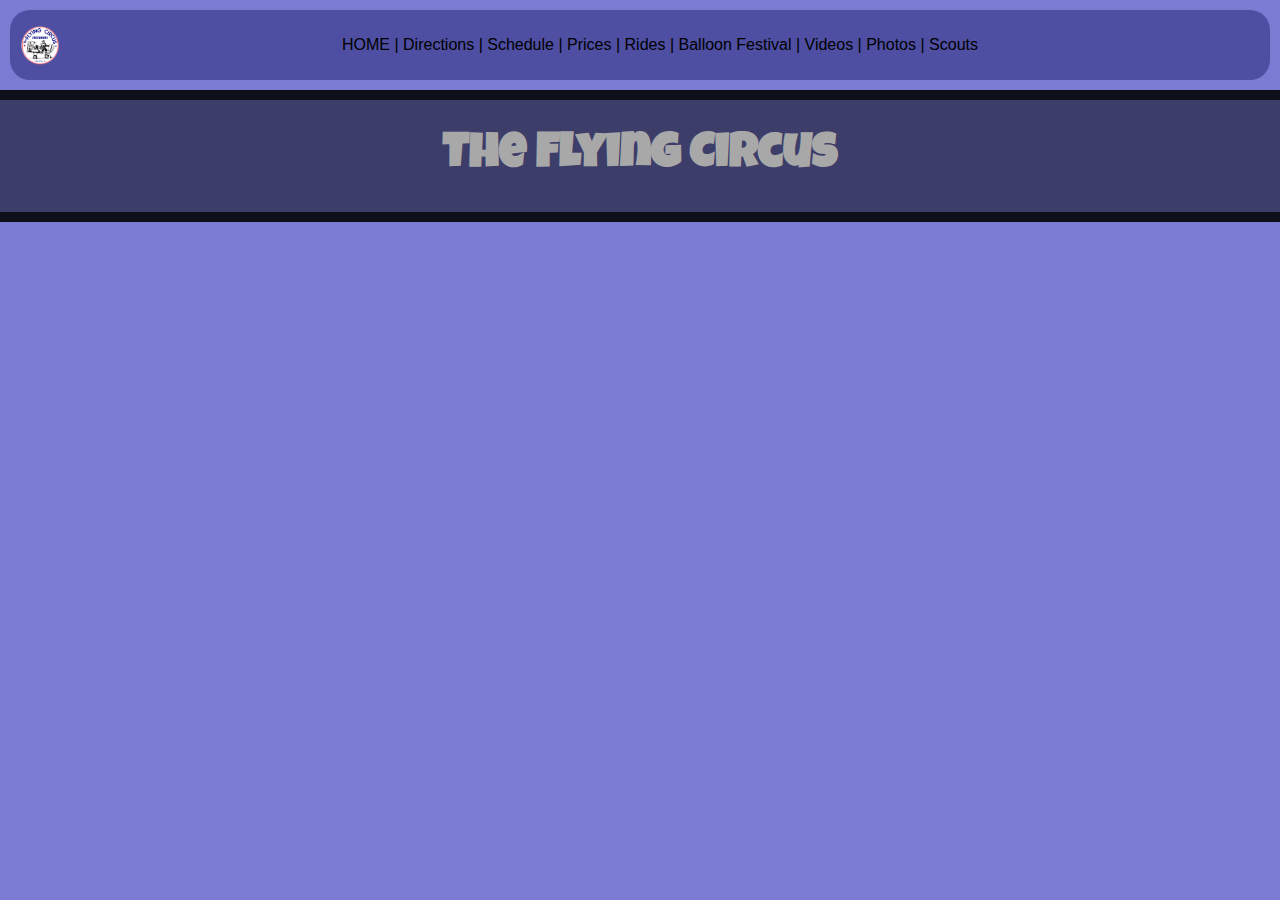
==== index.html @ f6d54679 "Added the title and new font" ====
<html>

<head>
    <meta name="description"
        content="Flying Circus Aerodrome &amp; Airshow, Bealeton VA - All American Barstorming Airshow. Featuring Wing Walking, Parachuting, Aerobatic Acts and other avation activities in the 1920-30's Barnstorming tradition">
    <meta name="keywords" content="flying circus aerodrome airshow bealeton VA virgina biplane plane
                bi-plane airplane show vintage antique WWI WWII classic car motorcycle
            barn storm barnstorm barnstorming airline avation 99 tribute piper cub 
            stearman fleet aerobatic waco parachute skydive jump demo">

    <title>Flying Circus Aerodrome &amp; Airshow</title>
    <link rel="stylesheet" type="text/css" href="index.css">
    <meta property="og:title" content="Flying Circus Airshow">
    <meta property="og:type" content="activity">
    <meta property="og:url" content="http://www.flyingcircusairshow.com">
    <meta property="og:image" content="http://www.flyingcircusairshow.com/images/fca-air.gi">
    <meta property="og:site_name" content="Flying Circus Airshow">
    <meta property="fb:admins" content="1493547952">
</head>

<body>
    <nav>
        <p>
        <img src="logo.gif" alt="Logo">
        <a href="index.html"> HOME </a> | 
        <a href="map.html"> Directions </a> | 
        <a href="schedule.html"> Schedule </a> | 
        <a href="prices.html"> Prices </a> | 
        <a href="rides.html"> Rides </a> | 
        <a href="balloon.html"> Balloon Festival </a> | 
        <a href="video-gallery.html"> Videos </a> | 
        <a href="photo-gallery.html"> Photos </a> | 
        <a href="scouts.html"> Scouts </a>
        </p>
    </nav>
    <header>
        <h1>The Flying Circus</h1>
    </header>
    <section>
        
    </section>
    

</body>

</html>
---- index.css ----
@import url('https://fonts.googleapis.com/css2?family=Luckiest+Guy&family=Permanent+Marker&display=swap');

* {
    font-family:Verdana, Geneva, Tahoma, sans-serif;
}
body {
    margin: 0;
    background-color: rgb(123, 123, 212);
}
nav {
    margin: 10px;
    text-align: center;
    background-color: rgb(78, 78, 162);
    color: black;
    padding: 10px;
    border-radius: 20px;
}
nav img {
    max-width: 40px;
    max-height: fit-content;
    float: left;
    position: relative;
    margin-top: -10px;
}
a {
    text-decoration: none;
    color: black;
}
a:hover{
    color: yellow;
}
header {
    margin-top: 10px;
    text-align: center;
    background-color: rgba(0, 0, 0, 0.5);
    border-top: 10px solid rgba(0, 0, 0, 0.75);
    border-bottom: 10px solid rgba(0, 0, 0, 0.75);

}
h1{
    font-family: 'Luckiest Guy', cursive;
    font-size: 3em;
    color: rgb(168, 168, 168);
}
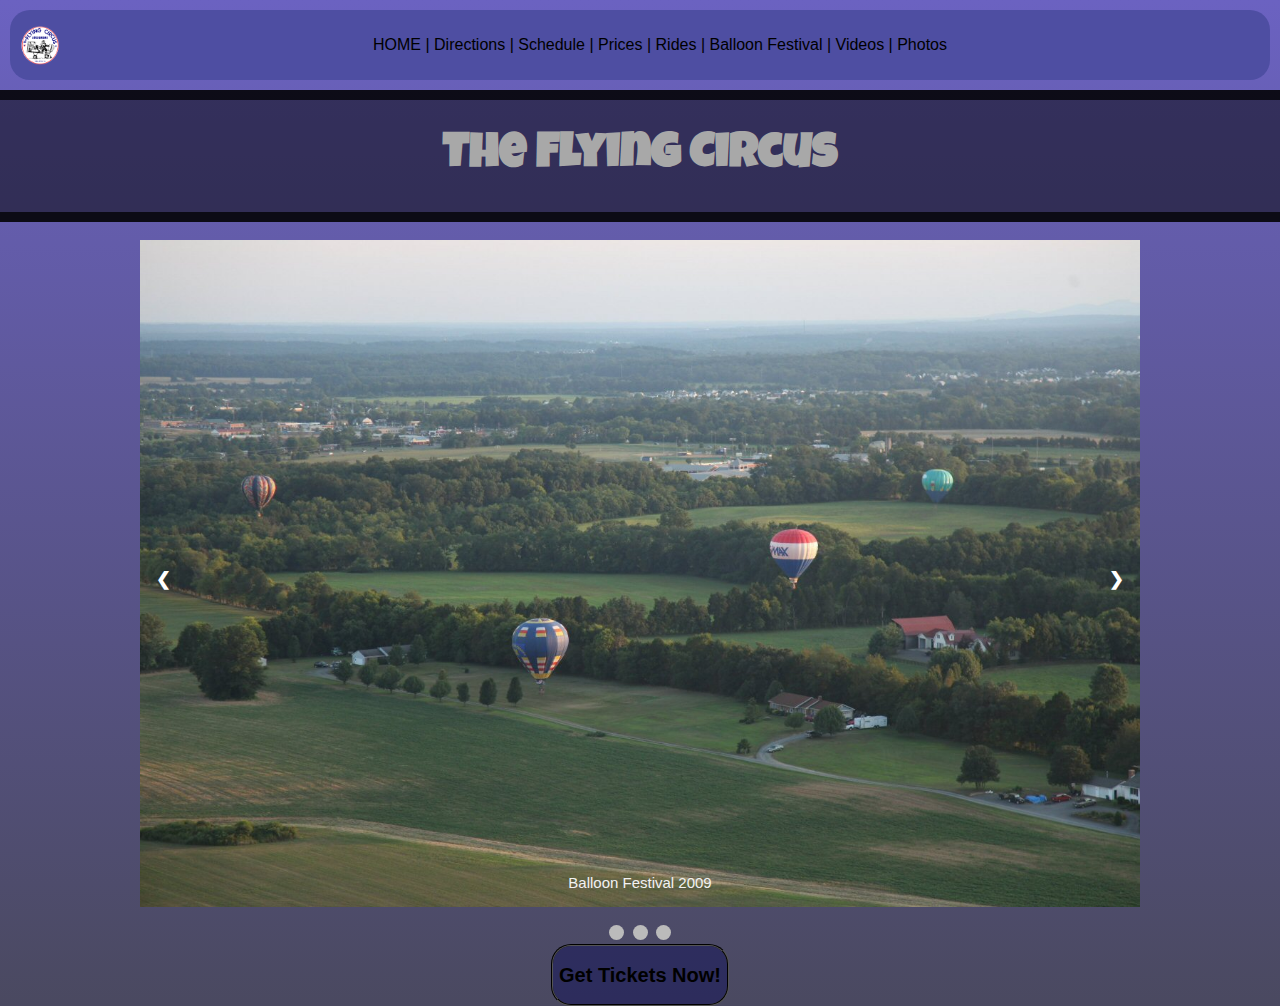
==== commit 64249674: "Added a script for image slideshow, and the images for it" ====
--- a/index.html
+++ b/index.html
@@ -16,30 +16,57 @@
     <meta property="og:image" content="http://www.flyingcircusairshow.com/images/fca-air.gi">
     <meta property="og:site_name" content="Flying Circus Airshow">
     <meta property="fb:admins" content="1493547952">
+    <script src="index.js"></script>
 </head>
 
 <body>
-    <nav>
-        <p>
-        <img src="logo.gif" alt="Logo">
-        <a href="index.html"> HOME </a> | 
-        <a href="map.html"> Directions </a> | 
-        <a href="schedule.html"> Schedule </a> | 
-        <a href="prices.html"> Prices </a> | 
-        <a href="rides.html"> Rides </a> | 
-        <a href="balloon.html"> Balloon Festival </a> | 
-        <a href="video-gallery.html"> Videos </a> | 
-        <a href="photo-gallery.html"> Photos </a> | 
-        <a href="scouts.html"> Scouts </a>
-        </p>
-    </nav>
-    <header>
-        <h1>The Flying Circus</h1>
-    </header>
-    <section>
-        
-    </section>
-    
+    <div id="start">
+        <nav>
+            <p>
+                <img src="logo.gif" alt="Logo">
+                <a href="index.html"> HOME </a> |
+                <a href="map.html"> Directions </a> |
+                <a href="schedule.html"> Schedule </a> |
+                <a href="tickets.html"> Prices </a> |
+                <a href="rides.html"> Rides </a> |
+                <a href="balloon.html"> Balloon Festival </a> |
+                <a href="video-gallery.html"> Videos </a> |
+                <a href="photo-gallery.html"> Photos </a> 
+            </p>
+        </nav>
+
+        <header>
+            <h1>The Flying Circus</h1>
+        </header>
+        <br>
+        <div class="slideshow-container">
+            <div class="mySlides fade" style="display: block;">
+              <img src="pic-24.jpg">
+              <div class="text">Balloon Festival 2009</div>
+            </div>
+          
+            <div class="mySlides fade">
+              <img src="03-lg.jpg">
+              <div class="text">Dave Brown's Stearman "No Bucks - No Buck Rogers" Aerobatic Rides</div>
+            </div>
+          
+            <div class="mySlides fade">
+              <img src="Pic-13.jpg">
+              <div class="text">Caption Three</div>
+            </div>
+            <a class="prev" onclick="plusSlides(-1)">&#10094;</a>
+            <a class="next" onclick="plusSlides(1)">&#10095;</a>
+          </div>
+          <br>
+          <div style="text-align:center">
+            <span class="dot" onclick="currentSlide(1)"></span>
+            <span class="dot" onclick="currentSlide(2)"></span>
+            <span class="dot" onclick="currentSlide(3)"></span>
+          </div>
+        <section id="tickets">
+            <a href="tickets.html"><button><h2>Get Tickets Now!</h2></button></a>
+        </section>
+    </div>
 
 </body>
 
--- a/index.css
+++ b/index.css
@@ -2,11 +2,13 @@
 
 * {
     font-family:Verdana, Geneva, Tahoma, sans-serif;
+    box-sizing:border-box;
 }
 body {
     margin: 0;
-    background-color: rgb(123, 123, 212);
+    background:linear-gradient(to bottom, rgb(107, 98, 193), rgb(74, 73, 96));
 }
+
 nav {
     margin: 10px;
     text-align: center;
@@ -41,4 +43,105 @@
     font-family: 'Luckiest Guy', cursive;
     font-size: 3em;
     color: rgb(168, 168, 168);
+}
+section{
+    align-items: center;
+    text-align: center;
+}
+h2{
+    text-align: center;
+    width: fit-content;
+}
+button{
+    background-color: rgba(16, 16, 87, 0.5);
+    border-radius: 20px;
+    border-style: groove;
+
+}
+button:hover {
+    box-shadow: 0 4px 8px 0 rgba(0, 0, 0, 0.2), 0 6px 20px 0 rgba(0, 0, 0, 0.19);
+}
+
+/* Slideshow container */
+.slideshow-container {
+  max-width: 1000px;
+  position: relative;
+  margin: auto;
+}
+
+.mySlides {
+  display: none;
+}
+
+.prev, .next {
+  cursor: pointer;
+  position: absolute;
+  top: 50%;
+  width: auto;
+  margin-top: -22px;
+  padding: 16px;
+  color: white;
+  font-weight: bold;
+  font-size: 18px;
+  transition: 0.6s ease;
+  border-radius: 0 3px 3px 0;
+  user-select: none;
+}
+
+.next {
+  right: 0;
+  border-radius: 3px 0 0 3px;
+}
+
+.prev:hover, .next:hover {
+  background-color: rgba(0,0,0,0.8);
+}
+
+/* Caption text */
+.text {
+  color: #f2f2f2;
+  font-size: 15px;
+  padding: 8px 12px;
+  position: absolute;
+  bottom: 8px;
+  width: 100%;
+  text-align: center;
+}
+
+/* Number text (1/3 etc) */
+.numbertext {
+  color: #f2f2f2;
+  font-size: 12px;
+  padding: 8px 12px;
+  position: absolute;
+  top: 0;
+}
+
+.dot {
+  cursor: pointer;
+  height: 15px;
+  width: 15px;
+  margin: 0 2px;
+  background-color: #bbb;
+  border-radius: 50%;
+  display: inline-block;
+  transition: background-color 0.6s ease;
+}
+
+.active, .dot:hover {
+  background-color: #717171;
+}
+
+.fade {
+  animation-name: fade;
+  animation-duration: 1.5s;
+}
+
+@keyframes fade {
+  from {opacity: .4}
+  to {opacity: 1}
+}
+
+.mySlides img{
+    max-width: 1000px;
 }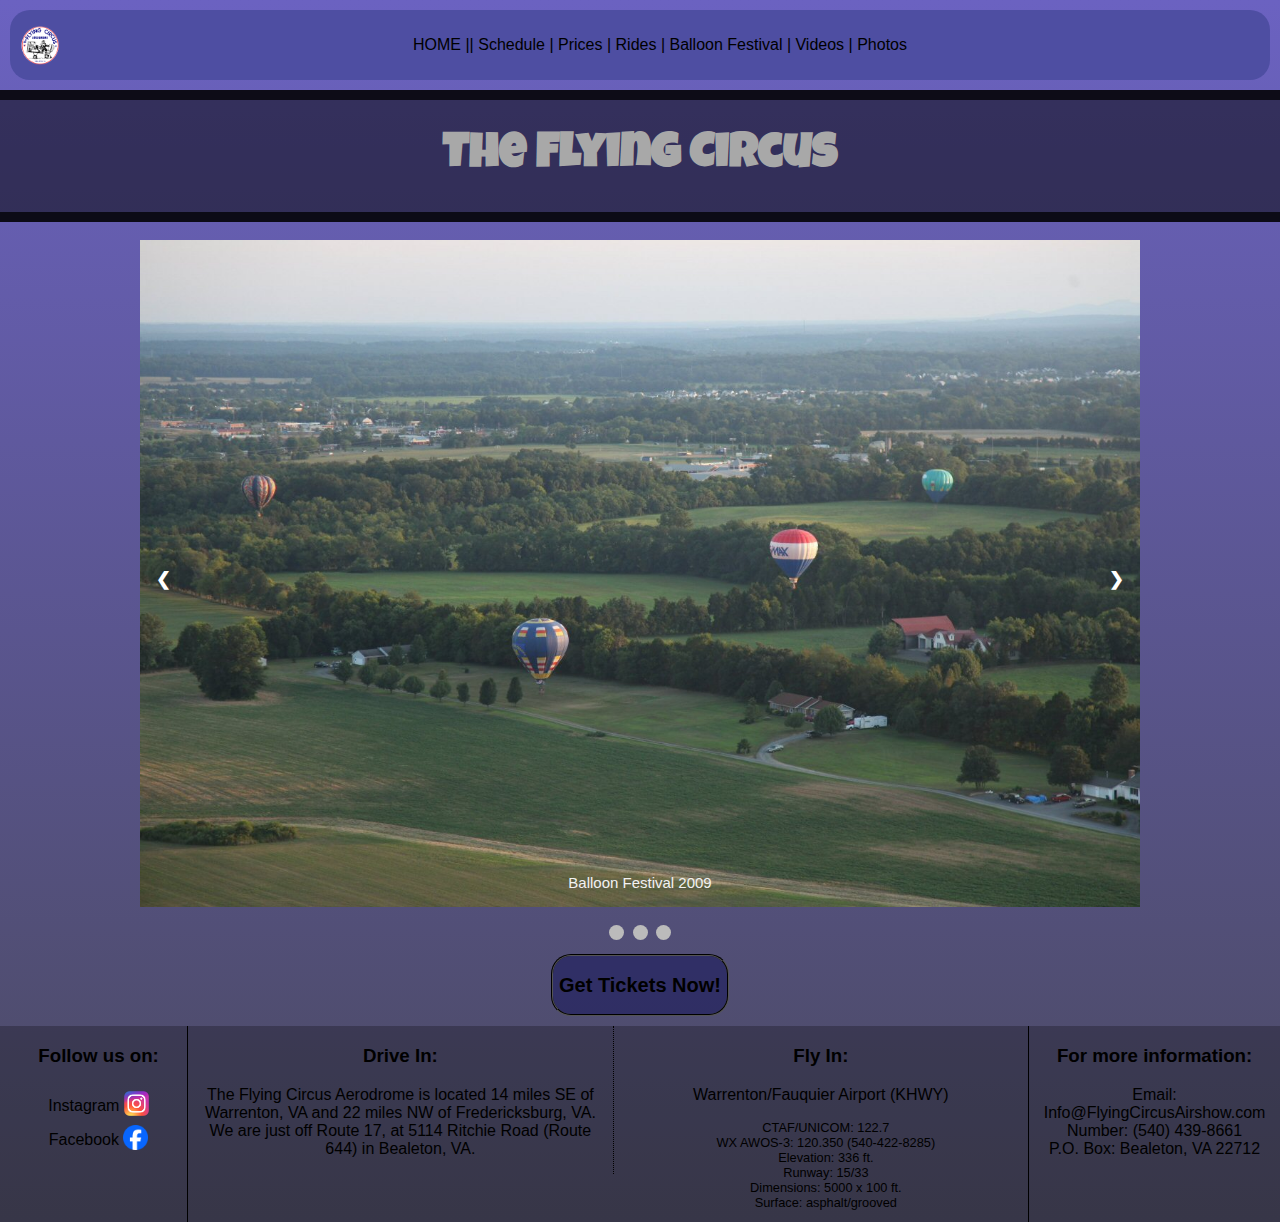
==== commit 86f3609e: "Added a footer for the page" ====
--- a/index.html
+++ b/index.html
@@ -24,8 +24,7 @@
         <nav>
             <p>
                 <img src="logo.gif" alt="Logo">
-                <a href="index.html"> HOME </a> |
-                <a href="map.html"> Directions </a> |
+                <a href="index.html"> HOME </a> ||
                 <a href="schedule.html"> Schedule </a> |
                 <a href="tickets.html"> Prices </a> |
                 <a href="rides.html"> Rides </a> |
@@ -63,10 +62,48 @@
             <span class="dot" onclick="currentSlide(2)"></span>
             <span class="dot" onclick="currentSlide(3)"></span>
           </div>
+          
         <section id="tickets">
             <a href="tickets.html"><button><h2>Get Tickets Now!</h2></button></a>
         </section>
     </div>
+    <footer>
+        <section id="socials">
+            <h3>Follow us on:</h3>
+            <ul>
+                <li><a href="https://www.instagram.com/explore/locations/338762656212856/bealton-flying-circus/?hl=en" target="_blank">Instagram </a><img src="Instagram_logo_2016.svg.png" alt="Instagram Logo" width="25px"></li>
+                <li><a href="https://www.facebook.com/flyingcircusairshow" target="_blank">Facebook </a><img src="Facebook_Logo_2023.png" alt="Facebook" width="25px"></li>
+            </ul>
+
+        </section>
+        <section id="directions">
+            <div class="driveIn">
+                <h3>Drive In:</h3>
+                <p>The Flying Circus Aerodrome is located 14 miles SE of Warrenton, VA and 22 miles NW of Fredericksburg, VA.<br>
+                    We are just off Route 17, at 5114 Ritchie Road (Route 644) in Bealeton, VA.</p>
+            </div>
+            <div class="flyIn">
+                <h3>Fly In:</h3>
+                <p>Warrenton/Fauquier Airport (KHWY)</p>
+                <ul>
+                    <li>CTAF/UNICOM: 122.7</li>
+                    <li>WX AWOS-3: 120.350 (540-422-8285)</li>
+                    <li>Elevation: 336 ft.</li>
+                    <li>Runway: 15/33</li>
+                    <li>Dimensions: 5000 x 100 ft.</li>
+                    <li>Surface: asphalt/grooved</li>
+                </ul>
+            </div>
+        </section>
+        <section id="contactInfo">
+            <h3>For more information:</h3>
+            <ul>
+                <li>Email: Info@FlyingCircusAirshow.com</li>
+                <li>Number: (540) 439-8661</li>
+                <li>P.O. Box: Bealeton, VA 22712</li>
+            </ul>
+        </section>
+    </footer>
 
 </body>
 
--- a/index.css
+++ b/index.css
@@ -97,7 +97,6 @@
   background-color: rgba(0,0,0,0.8);
 }
 
-/* Caption text */
 .text {
   color: #f2f2f2;
   font-size: 15px;
@@ -108,7 +107,6 @@
   text-align: center;
 }
 
-/* Number text (1/3 etc) */
 .numbertext {
   color: #f2f2f2;
   font-size: 12px;
@@ -144,4 +142,61 @@
 
 .mySlides img{
     max-width: 1000px;
+}
+
+#tickets{
+    margin-top: 10px;
+    margin-bottom: 10px;
+}
+/* Footer information --socials--directions--contact info-- */
+footer{
+    display: flex;
+    background-color: rgba(0,0,0,0.25);
+}
+/* Social box */
+#socials{
+    border-right: 1px solid black;
+    width: 15%;
+    margin-left: 10px;
+    margin-right: 10px;
+}
+#socials ul{
+    padding: 0;
+    list-style-type: none;
+}
+#socials ul li{
+    padding-top: 5px;
+    padding-bottom: 5px;
+}
+
+#socials img{
+    margin-bottom: -5px;
+}
+
+#directions{
+    width: 70%;
+}
+.driveIn{
+    border-right: 1px dotted black;
+    float: left;
+    width: 50%;
+    padding-right: 10px;
+}
+.flyIn{
+    border-right: 1px solid black;
+    float: left;
+    width:50%;
+}
+.flyIn ul{
+    list-style-type: none;
+    font-size: 0.8em;
+    padding-left: 10px;
+}
+
+#contactInfo{
+    width: auto;
+}
+#contactInfo ul{
+    list-style-type: none;
+    padding: 0;  
 }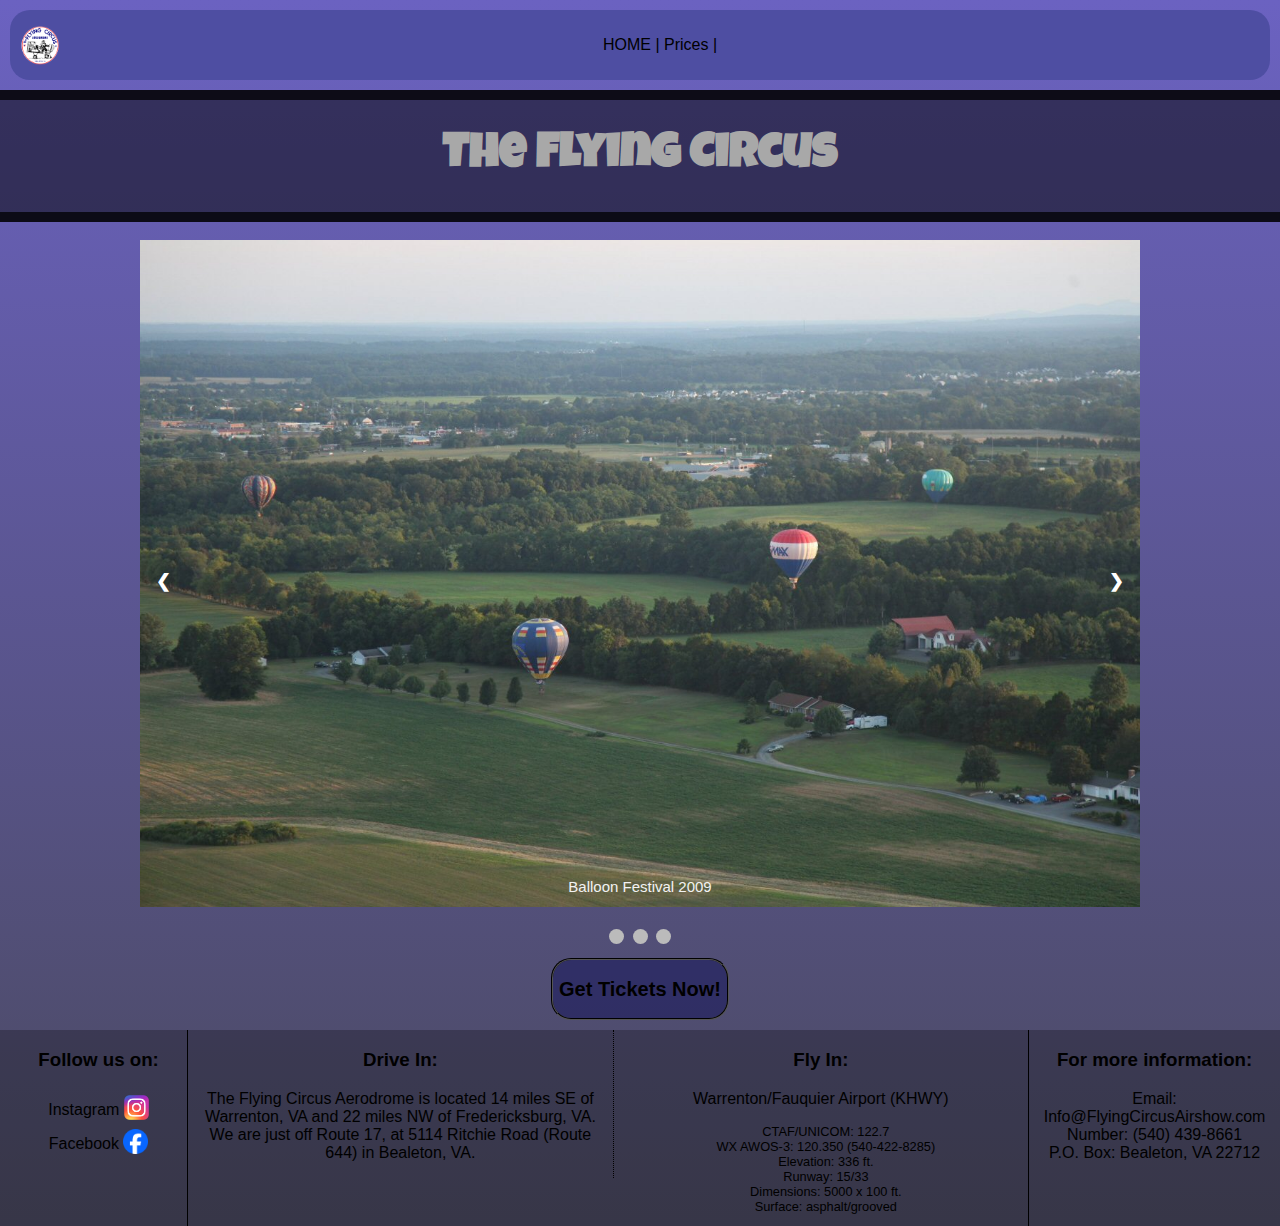
==== commit f98d5cf8: "Minor changes" ====
--- a/index.html
+++ b/index.html
@@ -1,3 +1,4 @@
+<!DOCTYPE html>
 <html>
 
 <head>
@@ -24,13 +25,10 @@
         <nav>
             <p>
                 <img src="logo.gif" alt="Logo">
-                <a href="index.html"> HOME </a> ||
-                <a href="schedule.html"> Schedule </a> |
+                <a href="index.html"> HOME </a> |
+                <!-- <a href="schedule.html"> Schedule </a> | -->
                 <a href="tickets.html"> Prices </a> |
-                <a href="rides.html"> Rides </a> |
-                <a href="balloon.html"> Balloon Festival </a> |
-                <a href="video-gallery.html"> Videos </a> |
-                <a href="photo-gallery.html"> Photos </a> 
+                <!-- <a href="rides.html"> Rides </a>  -->
             </p>
         </nav>
 
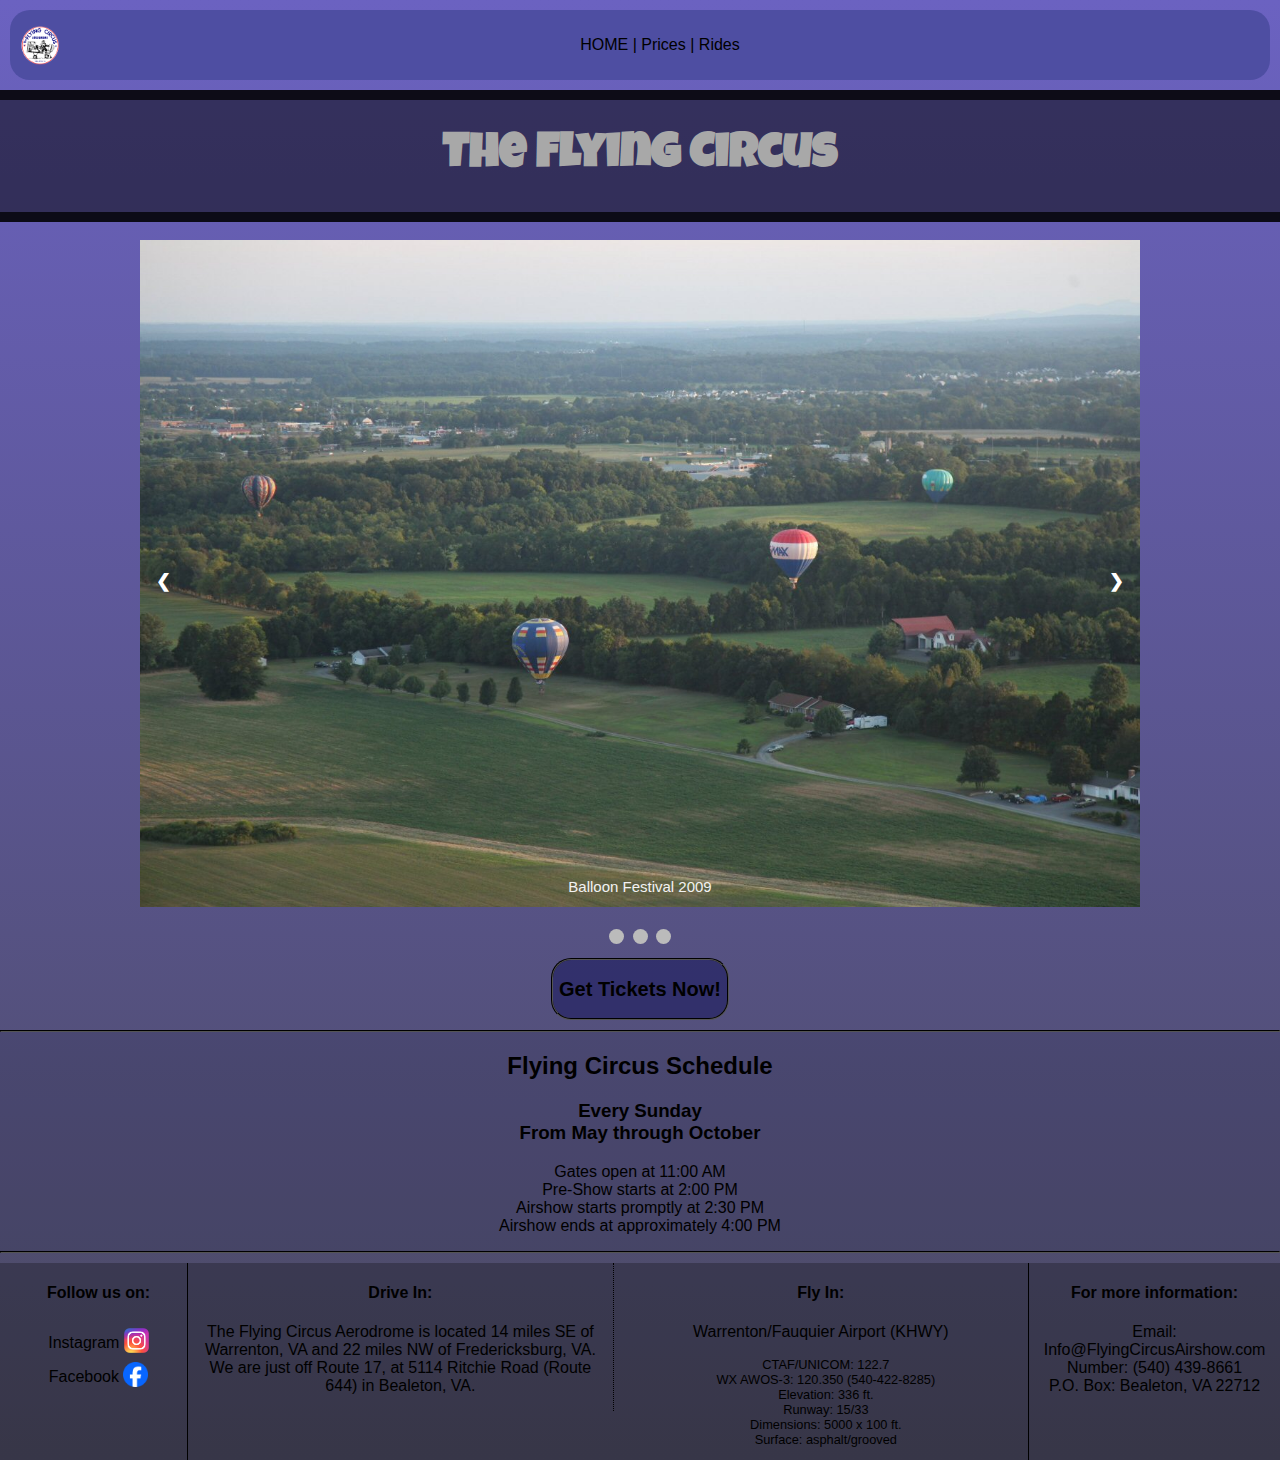
==== commit 0ba640e6: "Modified the tickets html and added the prices" ====
--- a/index.html
+++ b/index.html
@@ -24,11 +24,10 @@
     <div id="start">
         <nav>
             <p>
-                <img src="logo.gif" alt="Logo">
+                <img src="images/logo.gif" alt="Logo">
                 <a href="index.html"> HOME </a> |
-                <!-- <a href="schedule.html"> Schedule </a> | -->
                 <a href="tickets.html"> Prices </a> |
-                <!-- <a href="rides.html"> Rides </a>  -->
+                <a href="rides.html"> Rides </a>
             </p>
         </nav>
 
@@ -38,50 +37,70 @@
         <br>
         <div class="slideshow-container">
             <div class="mySlides fade" style="display: block;">
-              <img src="pic-24.jpg">
-              <div class="text">Balloon Festival 2009</div>
+                <img src="images/pic-24.jpg">
+                <div class="text">Balloon Festival 2009</div>
             </div>
-          
+
             <div class="mySlides fade">
-              <img src="03-lg.jpg">
-              <div class="text">Dave Brown's Stearman "No Bucks - No Buck Rogers" Aerobatic Rides</div>
+                <img src="images/03-lg.jpg">
+                <div class="text">Dave Brown's Stearman "No Bucks - No Buck Rogers" Aerobatic Rides</div>
             </div>
-          
+
             <div class="mySlides fade">
-              <img src="Pic-13.jpg">
-              <div class="text">Caption Three</div>
+                <img src="images/Pic-13.jpg">
+                <div class="text">Balloon Festival 2008</div>
             </div>
             <a class="prev" onclick="plusSlides(-1)">&#10094;</a>
             <a class="next" onclick="plusSlides(1)">&#10095;</a>
-          </div>
-          <br>
-          <div style="text-align:center">
+        </div>
+        <br>
+        <div style="text-align:center">
             <span class="dot" onclick="currentSlide(1)"></span>
             <span class="dot" onclick="currentSlide(2)"></span>
             <span class="dot" onclick="currentSlide(3)"></span>
-          </div>
-          
+        </div>
+
         <section id="tickets">
-            <a href="tickets.html"><button><h2>Get Tickets Now!</h2></button></a>
+            <a href="tickets.html"><button>
+                    <h2>Get Tickets Now!</h2>
+                </button></a>
+        </section>
+        <section id="schedule">
+            <hr>
+            <h2>Flying Circus Schedule</h2>
+            <h3>Every Sunday<br>From May through October</h3>
+
+            <p>Gates open at 11:00 AM<br>
+                Pre-Show starts at 2:00 PM<br>
+                Airshow starts promptly at 2:30 PM<br>
+                Airshow ends at approximately 4:00 PM
+
+            </p>
+            <hr>
+
         </section>
     </div>
     <footer>
         <section id="socials">
-            <h3>Follow us on:</h3>
+            <h4>Follow us on:</h4>
             <ul>
-                <li><a href="https://www.instagram.com/explore/locations/338762656212856/bealton-flying-circus/?hl=en" target="_blank">Instagram </a><img src="Instagram_logo_2016.svg.png" alt="Instagram Logo" width="25px"></li>
-                <li><a href="https://www.facebook.com/flyingcircusairshow" target="_blank">Facebook </a><img src="Facebook_Logo_2023.png" alt="Facebook" width="25px"></li>
+                <li><a href="https://www.instagram.com/explore/locations/338762656212856/bealton-flying-circus/?hl=en"
+                        target="_blank">Instagram </a><img src="images/Instagram_logo_2016.svg.png" alt="Instagram Logo"
+                        width="25px"></li>
+                <li><a href="https://www.facebook.com/flyingcircusairshow" target="_blank">Facebook </a><img
+                        src="images/Facebook_Logo_2023.png" alt="Facebook" width="25px"></li>
             </ul>
 
         </section>
         <section id="directions">
             <div class="driveIn">
-                <h3>Drive In:</h3>
-                <p>The Flying Circus Aerodrome is located 14 miles SE of Warrenton, VA and 22 miles NW of Fredericksburg, VA.<br>
+                <h4>Drive In:</h4>
+                <p>The Flying Circus Aerodrome is located 14 miles SE of Warrenton, VA and 22 miles NW of
+                    Fredericksburg, VA.<br>
                     We are just off Route 17, at 5114 Ritchie Road (Route 644) in Bealeton, VA.</p>
             </div>
             <div class="flyIn">
-                <h3>Fly In:</h3>
+                <h4>Fly In:</h4>
                 <p>Warrenton/Fauquier Airport (KHWY)</p>
                 <ul>
                     <li>CTAF/UNICOM: 122.7</li>
@@ -94,7 +113,7 @@
             </div>
         </section>
         <section id="contactInfo">
-            <h3>For more information:</h3>
+            <h4>For more information:</h4>
             <ul>
                 <li>Email: Info@FlyingCircusAirshow.com</li>
                 <li>Number: (540) 439-8661</li>
--- a/index.css
+++ b/index.css
@@ -7,6 +7,9 @@
 body {
     margin: 0;
     background:linear-gradient(to bottom, rgb(107, 98, 193), rgb(74, 73, 96));
+}
+ul{
+    list-style-type: none;
 }
 
 nav {
@@ -50,7 +53,6 @@
 }
 h2{
     text-align: center;
-    width: fit-content;
 }
 button{
     background-color: rgba(16, 16, 87, 0.5);
@@ -148,6 +150,19 @@
     margin-top: 10px;
     margin-bottom: 10px;
 }
+/* Schedule section */
+#schedule{
+    text-align: center;
+    margin-bottom: 10px;
+    background-color: rgba(46, 45, 80, 0.258);
+
+    
+}
+
+hr{
+    border-color: black;
+    margin: 0px;
+}
 /* Footer information --socials--directions--contact info-- */
 footer{
     display: flex;
@@ -162,7 +177,6 @@
 }
 #socials ul{
     padding: 0;
-    list-style-type: none;
 }
 #socials ul li{
     padding-top: 5px;
@@ -188,7 +202,6 @@
     width:50%;
 }
 .flyIn ul{
-    list-style-type: none;
     font-size: 0.8em;
     padding-left: 10px;
 }
@@ -197,6 +210,31 @@
     width: auto;
 }
 #contactInfo ul{
-    list-style-type: none;
     padding: 0;  
+}
+/* tickets.html */
+#admissions{
+    display: flex;
+}
+
+#regularAdmission{
+    float: left;
+    width: 50%;
+}
+
+#scoutAdmission{
+    float: left;
+    width: 50%;
+}
+#groupRates{
+    width: 100%;
+    padding: 5px;
+    margin-bottom: 10px;
+}
+#balloon{
+    overflow: hidden;
+    margin: 10px;
+}
+#bal{
+    margin-left: 10px; 
 }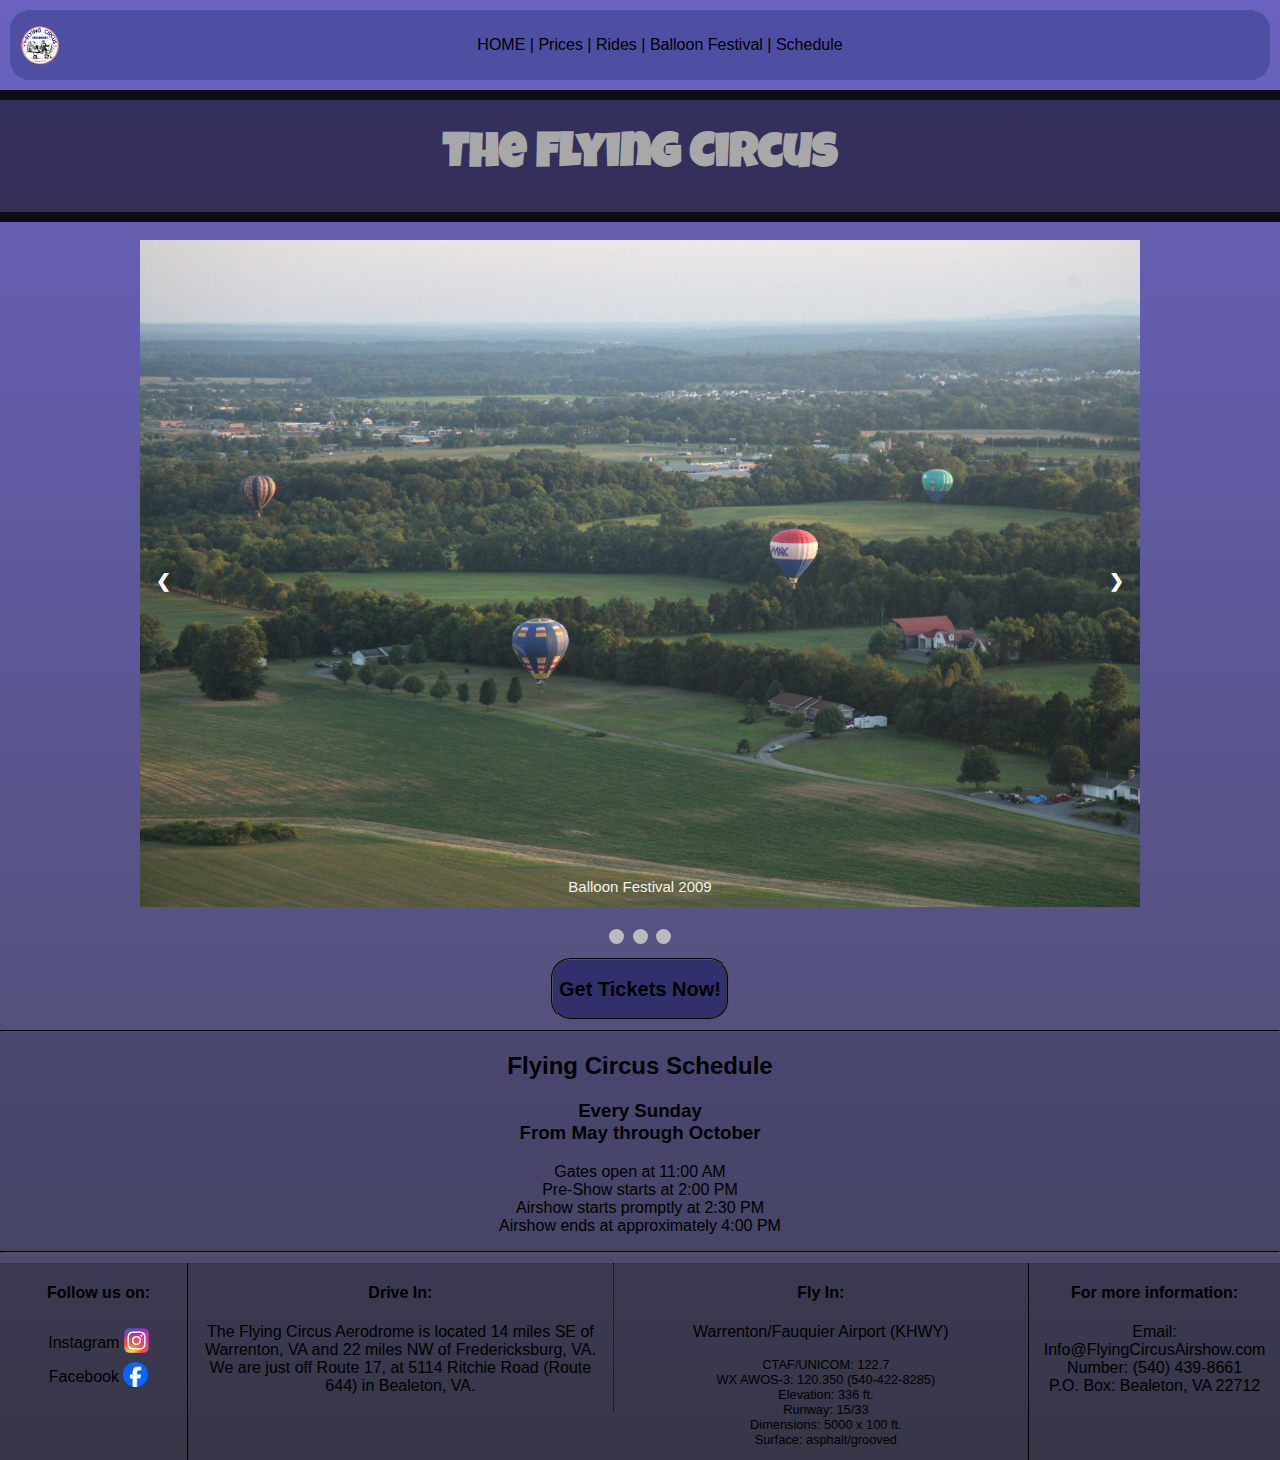
==== commit a0292d9c: "Connected the css" ====
--- a/index.html
+++ b/index.html
@@ -27,7 +27,9 @@
                 <img src="images/logo.gif" alt="Logo">
                 <a href="index.html"> HOME </a> |
                 <a href="tickets.html"> Prices </a> |
-                <a href="rides.html"> Rides </a>
+                <a href="rides.html"> Rides </a>  |
+                <a href="balloonfestival.html"> Balloon Festival </a>  |
+                <a href="schedule.html"> Schedule </a>
             </p>
         </nav>
 
--- a/index.css
+++ b/index.css
@@ -237,4 +237,27 @@
 }
 #bal{
     margin-left: 10px; 
+}
+
+/* rides */
+#plane{
+    margin-top: 10px;
+}
+
+.description{
+    background-color: rgba(0, 0, 0, 0.15);
+    margin: 10px 25% 10px 25%;
+    padding: 10px;
+    border-radius: 10px;
+    border: 3px solid #717171;
+}
+.fineprint{
+    font-size: 0.8em;
+}
+
+/* schedule */
+table{
+    margin-left: 15%;
+    margin-bottom: 10px;
+
 }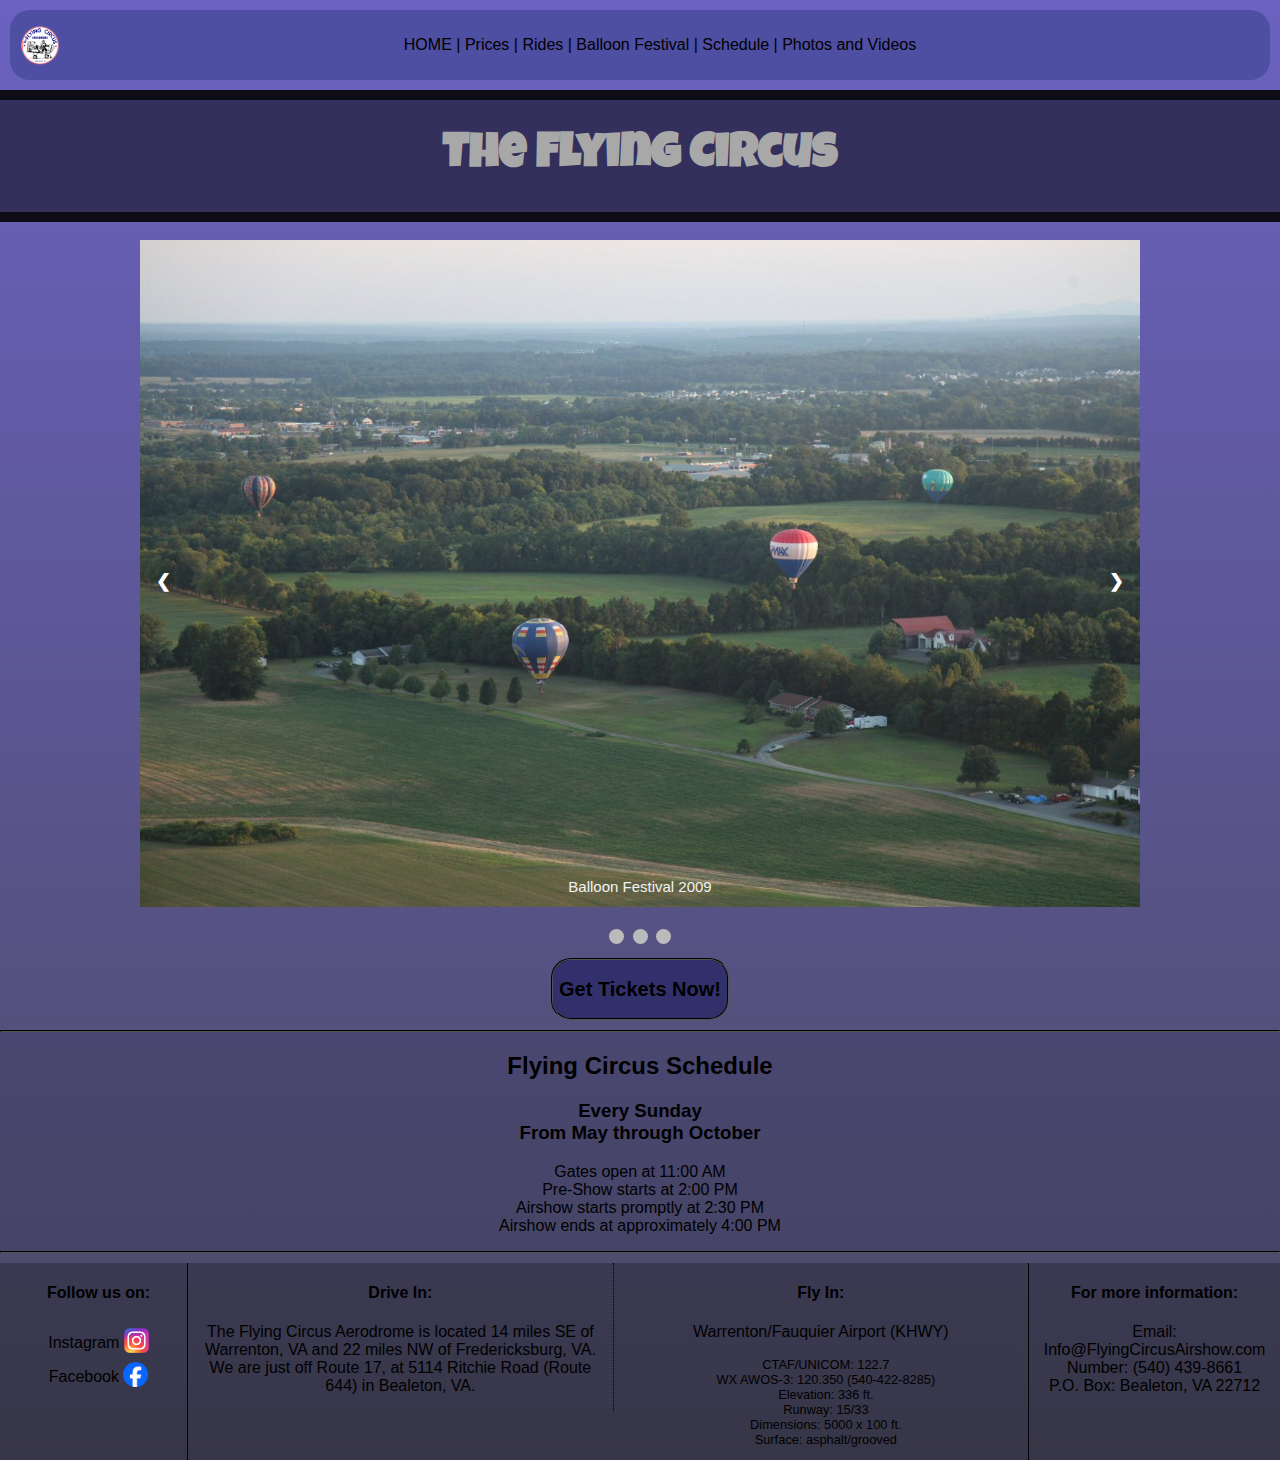
==== commit 0bd0dd52: "Put everything together" ====
--- a/index.html
+++ b/index.html
@@ -26,10 +26,11 @@
             <p>
                 <img src="images/logo.gif" alt="Logo">
                 <a href="index.html"> HOME </a> |
-                <a href="tickets.html"> Prices </a> |
-                <a href="rides.html"> Rides </a>  |
-                <a href="balloonfestival.html"> Balloon Festival </a>  |
-                <a href="schedule.html"> Schedule </a>
+            <a href="tickets.html"> Prices </a> |
+            <a href="rides.html"> Rides </a>  |
+            <a href="balloonfestival.html"> Balloon Festival </a>  |
+            <a href="schedule.html"> Schedule </a> |
+            <a href="photos.html">Photos and Videos</a>
             </p>
         </nav>
 
--- a/index.css
+++ b/index.css
@@ -260,4 +260,21 @@
     margin-left: 15%;
     margin-bottom: 10px;
 
+}
+
+/* photos */
+.highlights {
+    background-color: #f9f9f9;
+    padding: 1em;
+    margin: 2em 0;
+    border: 2px solid #e0e0e0;
+}
+
+.events {
+    padding: 1em;
+    margin: 2em 0;
+}
+
+.area {    
+        padding: 2em;
 }